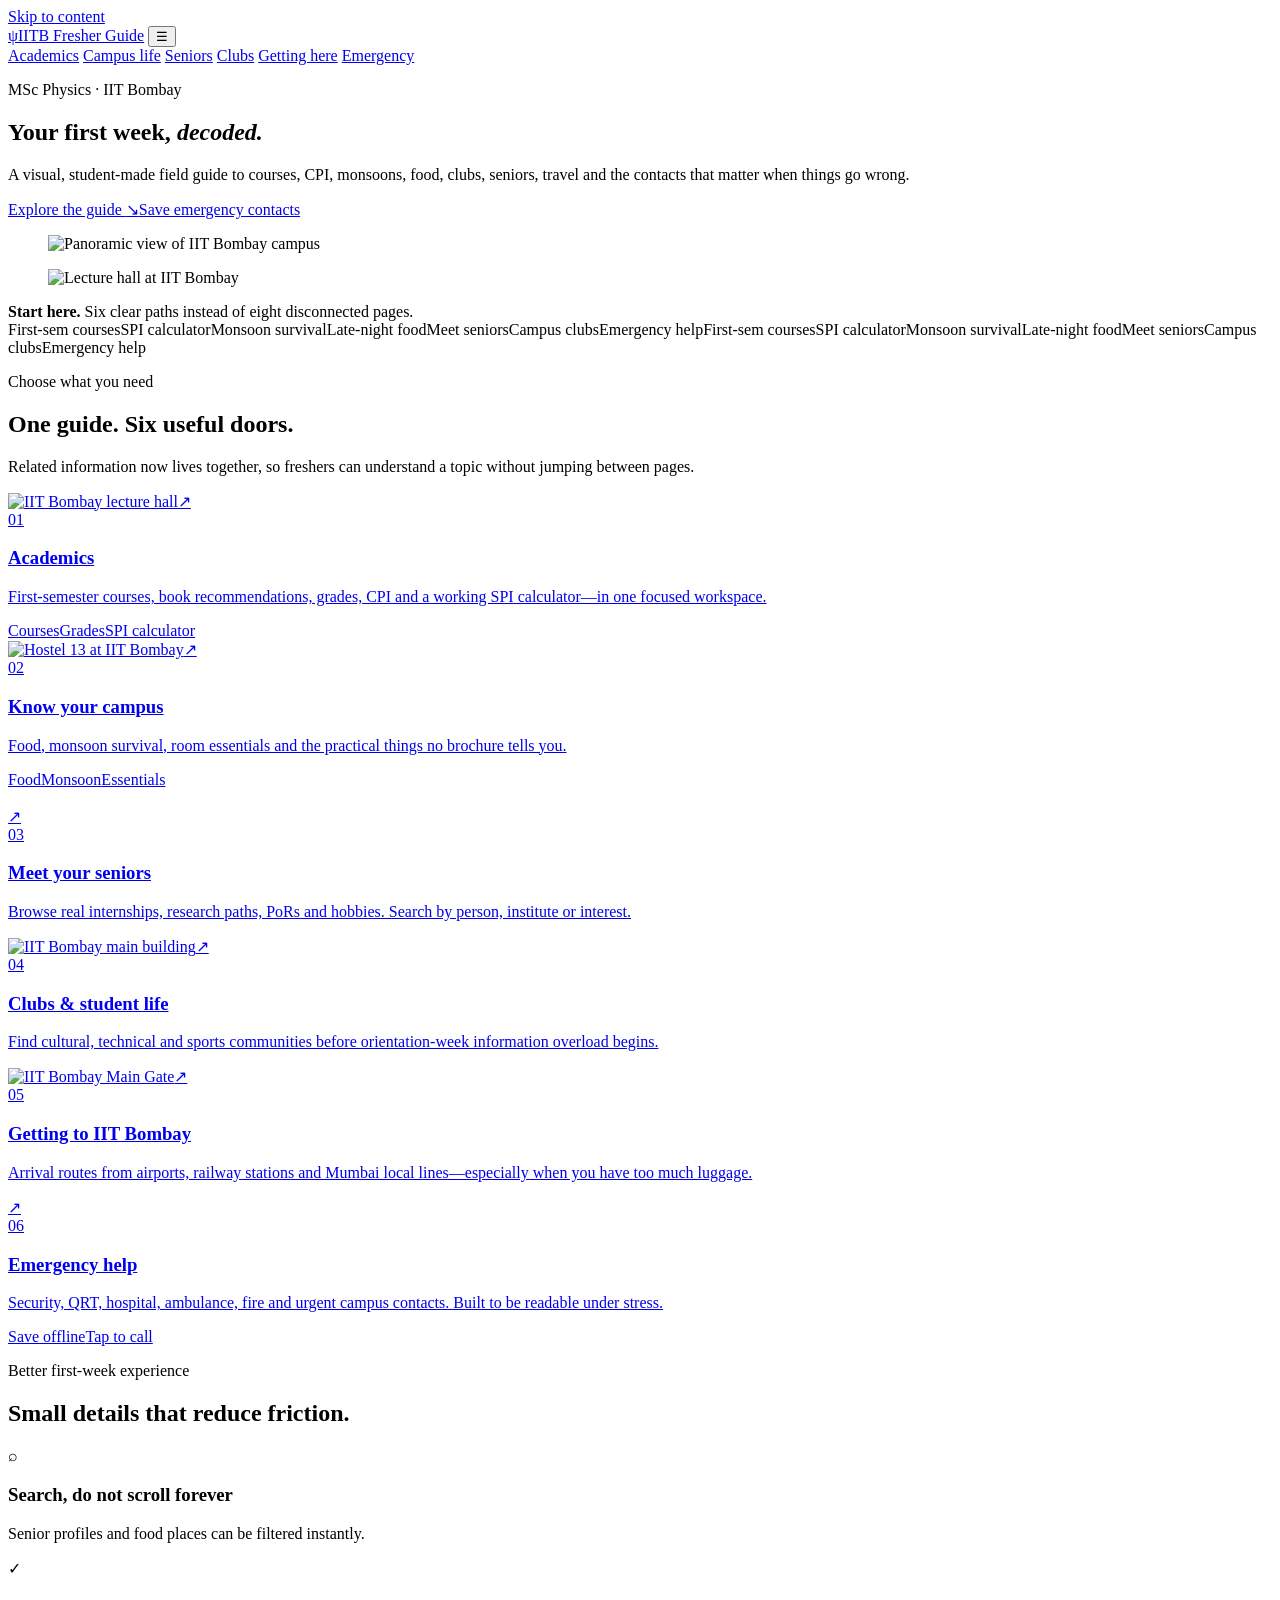
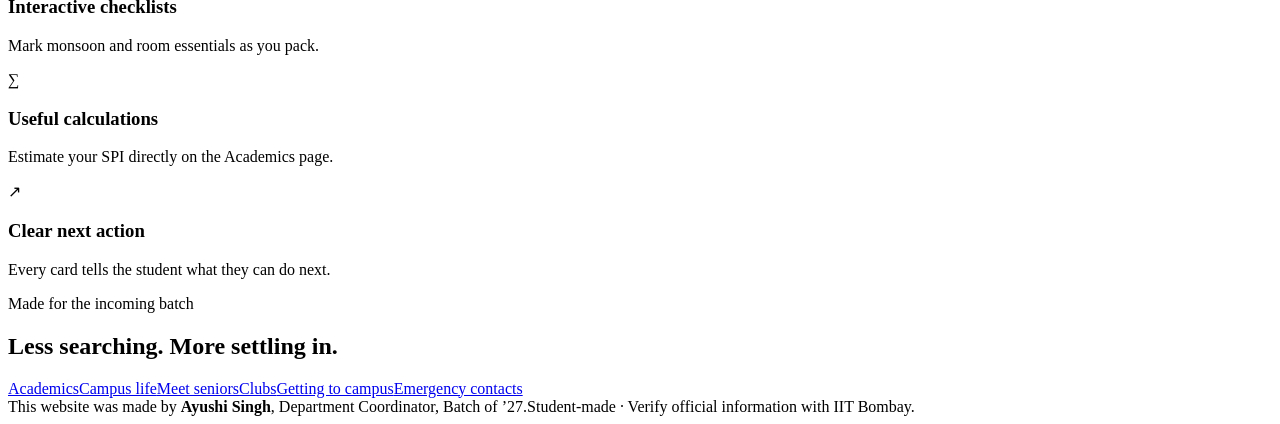
==== index.html @ 28202ece "Create index.html" ====
<!doctype html>
<html lang="en"><head><meta charset="utf-8"><meta name="viewport" content="width=device-width,initial-scale=1"><meta name="description" content="An interactive fresher guide for incoming IIT Bombay MSc Physics students."><meta name="theme-color" content="#111411"><title>IIT Bombay Fresher Guide — Physics</title><link rel="stylesheet" href="./styles.css"></head>
<body>
<a class="skip-link" href="#main">Skip to content</a>
<nav class="site-nav" aria-label="Primary navigation">
  <div class="shell nav-inner">
    <a class="brand" href="./index.html"><span class="brand-mark">ψ</span><span>IITB Fresher Guide</span></a>
    <button class="menu-toggle" type="button" aria-label="Open navigation" aria-expanded="false">☰</button>
    <div class="nav-links">
      <a href="./academics.html">Academics</a>
      <a href="./campus-life.html">Campus life</a>
      <a href="./seniors.html">Seniors</a>
      <a href="./clubs.html">Clubs</a>
      <a href="./transport.html">Getting here</a>
      <a class="nav-urgent" href="./emergency.html">Emergency</a>
    </div>
  </div>
</nav>
<main id="main">
  <section class="hero"><div class="shell hero-grid">
    <div class="reveal"><p class="kicker">MSc Physics · IIT Bombay</p><h1 class="display">Your first week, <em>decoded.</em></h1><p class="lede">A visual, student-made field guide to courses, CPI, monsoons, food, clubs, seniors, travel and the contacts that matter when things go wrong.</p><div class="hero-actions"><a class="btn btn-primary" href="#explore">Explore the guide <span>↘</span></a><a class="btn btn-secondary" href="./emergency.html">Save emergency contacts</a></div></div>
    <div class="hero-collage reveal" aria-label="IIT Bombay campus photographs"><figure class="photo photo-main"><img src="./assets/campus-pano.webp" alt="Panoramic view of IIT Bombay campus" fetchpriority="high"></figure><figure class="photo photo-small"><img src="./assets/lecture-hall.webp" alt="Lecture hall at IIT Bombay"></figure><aside class="photo-note"><strong>Start here.</strong> Six clear paths instead of eight disconnected pages.</aside></div>
  </div></section>
  <div class="marquee" aria-hidden="true"><div class="marquee-track"><span>First-sem courses</span><span>SPI calculator</span><span>Monsoon survival</span><span>Late-night food</span><span>Meet seniors</span><span>Campus clubs</span><span>Emergency help</span><span>First-sem courses</span><span>SPI calculator</span><span>Monsoon survival</span><span>Late-night food</span><span>Meet seniors</span><span>Campus clubs</span><span>Emergency help</span></div></div>

  <section class="section" id="explore"><div class="shell"><div class="section-head reveal"><div><p class="eyebrow">Choose what you need</p><h2 class="section-title">One guide. Six useful doors.</h2><p class="section-copy">Related information now lives together, so freshers can understand a topic without jumping between pages.</p></div></div>
  <div class="bento">
    <a class="bento-card span-7 tall reveal" href="./academics.html"><img src="./assets/lecture-hall.webp" alt="IIT Bombay lecture hall"><span class="card-arrow">↗</span><div class="card-content"><span class="card-number">01</span><h3 class="card-title">Academics</h3><p class="card-copy">First-semester courses, book recommendations, grades, CPI and a working SPI calculator—in one focused workspace.</p><div class="card-tags"><span>Courses</span><span>Grades</span><span>SPI calculator</span></div></div></a>
    <a class="bento-card span-5 tall reveal" href="./campus-life.html"><img src="./assets/hostel-h13.webp" alt="Hostel 13 at IIT Bombay"><span class="card-arrow">↗</span><div class="card-content"><span class="card-number">02</span><h3 class="card-title">Know your campus</h3><p class="card-copy">Food, monsoon survival, room essentials and the practical things no brochure tells you.</p><div class="card-tags"><span>Food</span><span>Monsoon</span><span>Essentials</span></div></div></a>
    <a class="bento-card span-5 medium solid-lavender reveal" href="./seniors.html"><div class="senior-mosaic" aria-hidden="true"><img src="https://drive.google.com/thumbnail?id=1Y97FGoVaqTLYI8d-_-VH3pjF8Ly6qwkF&sz=w200" alt=""><img src="https://drive.google.com/thumbnail?id=1Yv_o7B4kFop2kYGC566ys6Na90pJBGit&sz=w200" alt=""><img src="https://drive.google.com/thumbnail?id=15us_fdWoHVSFwFaozi2NuhaqJpPQPeFc&sz=w200" alt=""></div><span class="card-arrow">↗</span><div class="card-content"><span class="card-number">03</span><h3 class="card-title">Meet your seniors</h3><p class="card-copy">Browse real internships, research paths, PoRs and hobbies. Search by person, institute or interest.</p></div></a>
    <a class="bento-card span-7 medium reveal" href="./clubs.html"><img src="./assets/main-building.webp" alt="IIT Bombay main building"><span class="card-arrow">↗</span><div class="card-content"><span class="card-number">04</span><h3 class="card-title">Clubs & student life</h3><p class="card-copy">Find cultural, technical and sports communities before orientation-week information overload begins.</p></div></a>
    <a class="bento-card span-8 medium reveal" href="./transport.html"><img src="./assets/main-gate.webp" alt="IIT Bombay Main Gate"><span class="card-arrow">↗</span><div class="card-content"><span class="card-number">05</span><h3 class="card-title">Getting to IIT Bombay</h3><p class="card-copy">Arrival routes from airports, railway stations and Mumbai local lines—especially when you have too much luggage.</p></div></a>
    <a class="bento-card span-4 medium solid-clay reveal" href="./emergency.html"><span class="card-arrow">↗</span><div class="card-content"><span class="card-number">06</span><h3 class="card-title">Emergency help</h3><p class="card-copy">Security, QRT, hospital, ambulance, fire and urgent campus contacts. Built to be readable under stress.</p><div class="card-tags"><span>Save offline</span><span>Tap to call</span></div></div></a>
  </div></div></section>

  <section class="section"><div class="shell"><div class="section-head reveal"><div><p class="eyebrow">Better first-week experience</p><h2 class="section-title">Small details that reduce friction.</h2></div></div><div class="quick-grid">
    <article class="quick-item reveal"><span class="quick-icon">⌕</span><h3>Search, do not scroll forever</h3><p>Senior profiles and food places can be filtered instantly.</p></article>
    <article class="quick-item reveal"><span class="quick-icon">✓</span><h3>Interactive checklists</h3><p>Mark monsoon and room essentials as you pack.</p></article>
    <article class="quick-item reveal"><span class="quick-icon">∑</span><h3>Useful calculations</h3><p>Estimate your SPI directly on the Academics page.</p></article>
    <article class="quick-item reveal"><span class="quick-icon">↗</span><h3>Clear next action</h3><p>Every card tells the student what they can do next.</p></article>
  </div></div></section>
</main>
<footer class="site-footer">
  <div class="shell footer-main">
    <div><p class="eyebrow">Made for the incoming batch</p><h2 class="footer-title">Less searching. More settling in.</h2></div>
    <div class="footer-links"><a href="./academics.html">Academics</a><a href="./campus-life.html">Campus life</a><a href="./seniors.html">Meet seniors</a><a href="./clubs.html">Clubs</a><a href="./transport.html">Getting to campus</a><a href="./emergency.html">Emergency contacts</a></div>
  </div>
  <div class="shell credit-band"><span>This website was made by <strong>Ayushi Singh</strong>, Department Coordinator, Batch of ’27.</span><span>Student-made · Verify official information with IIT Bombay.</span></div>
</footer>
<script src="./site.js"></script></body></html>
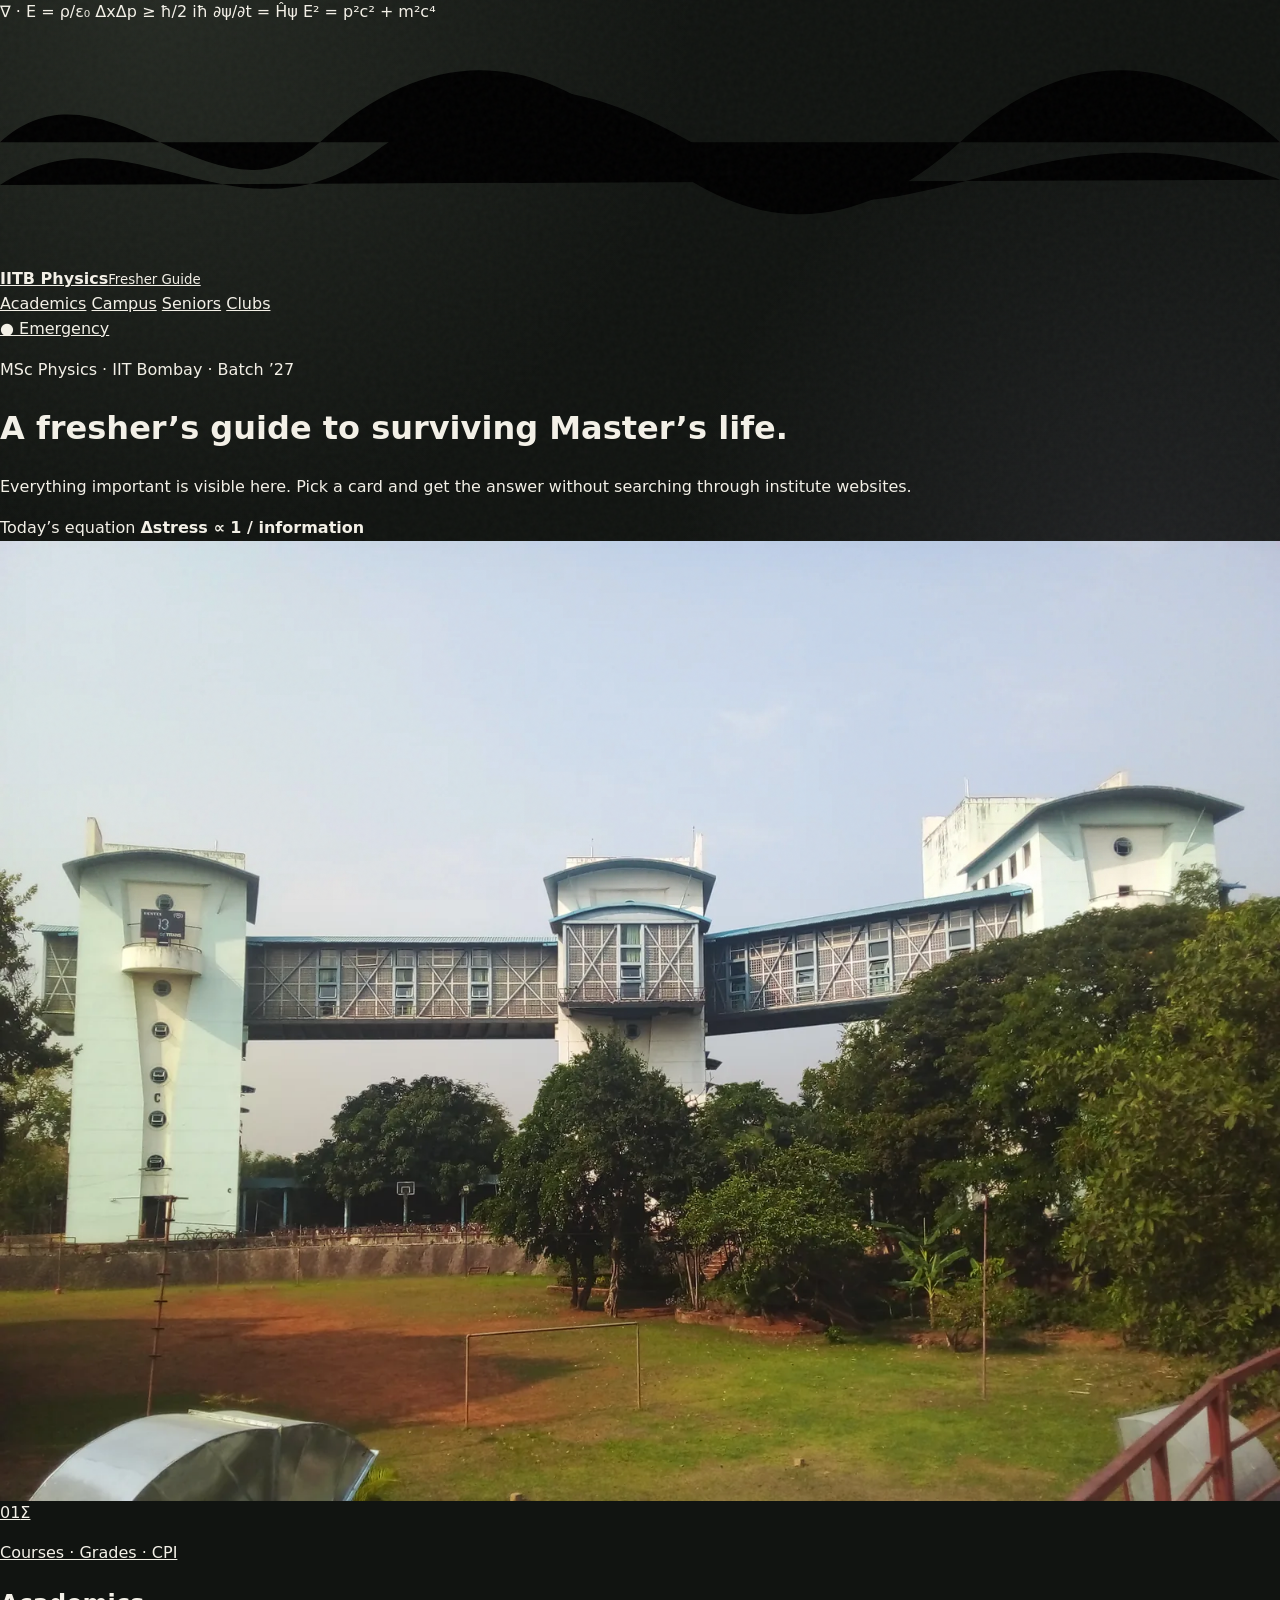
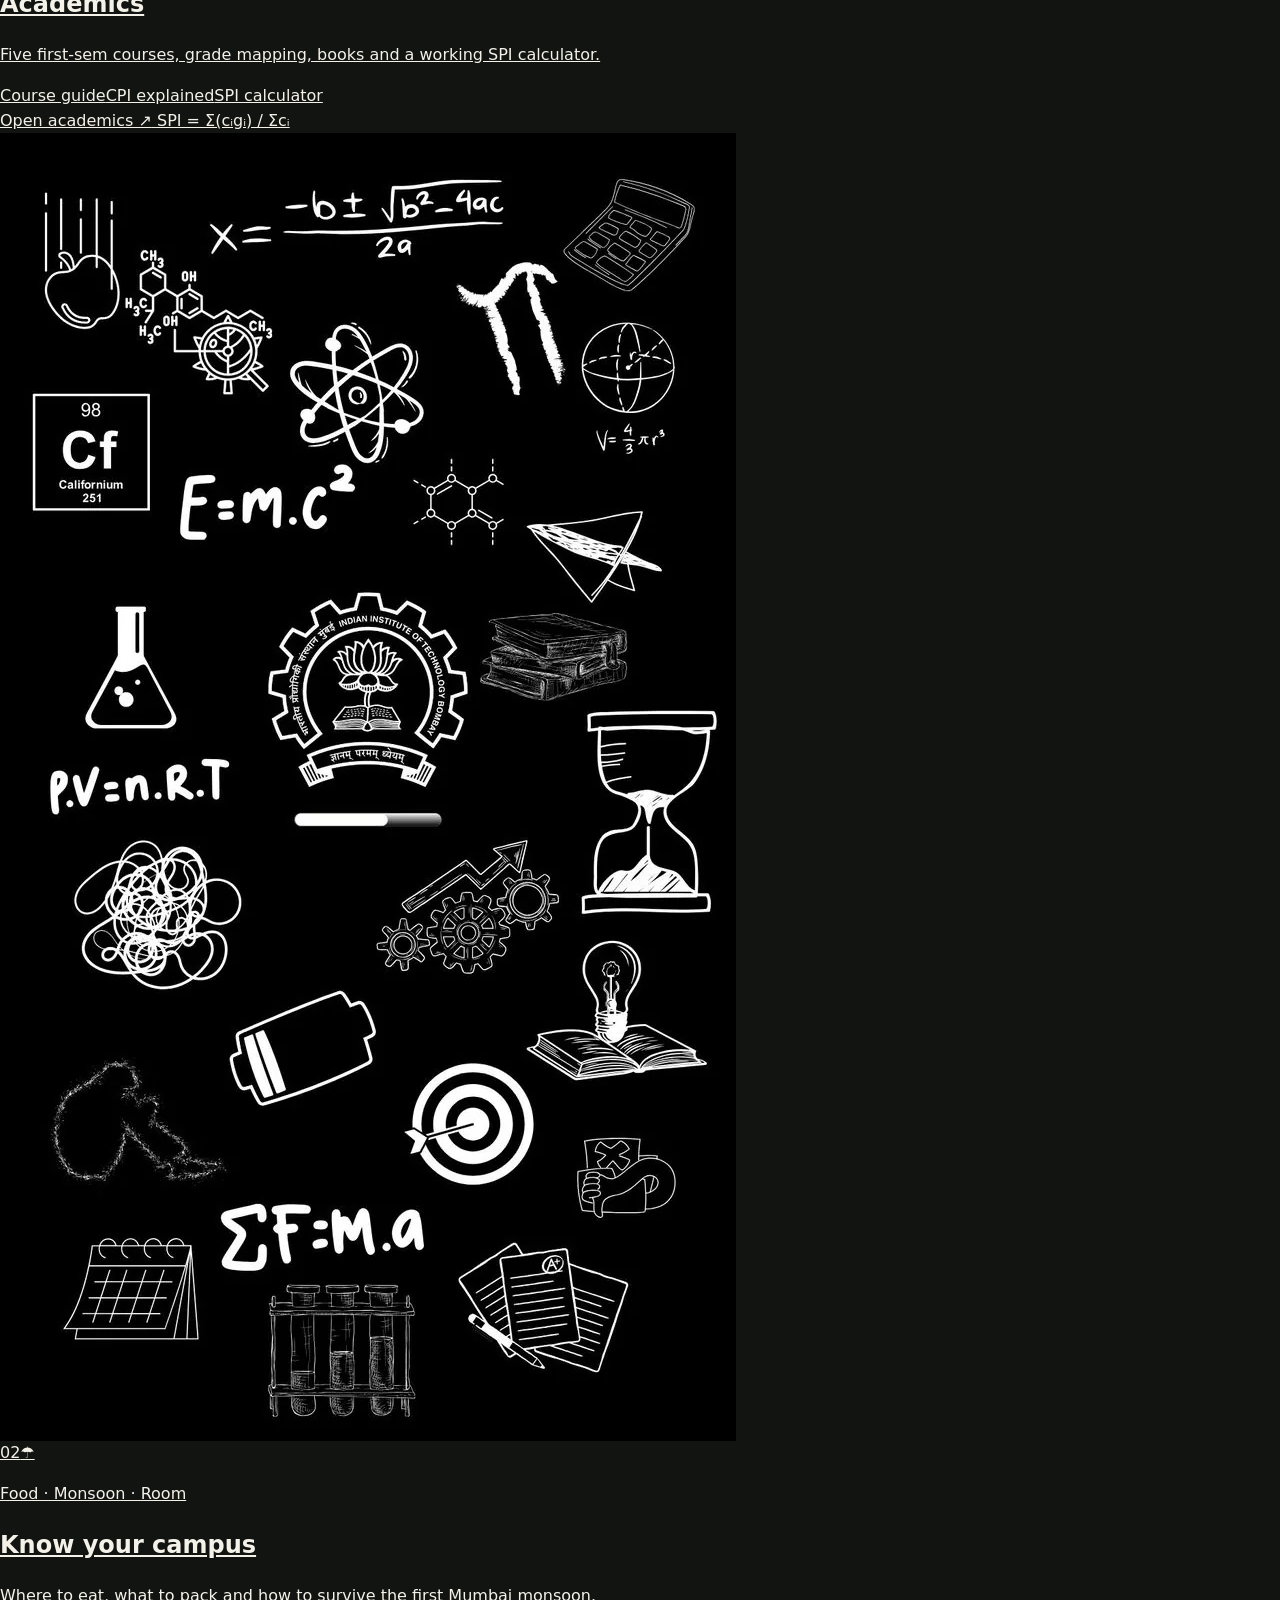
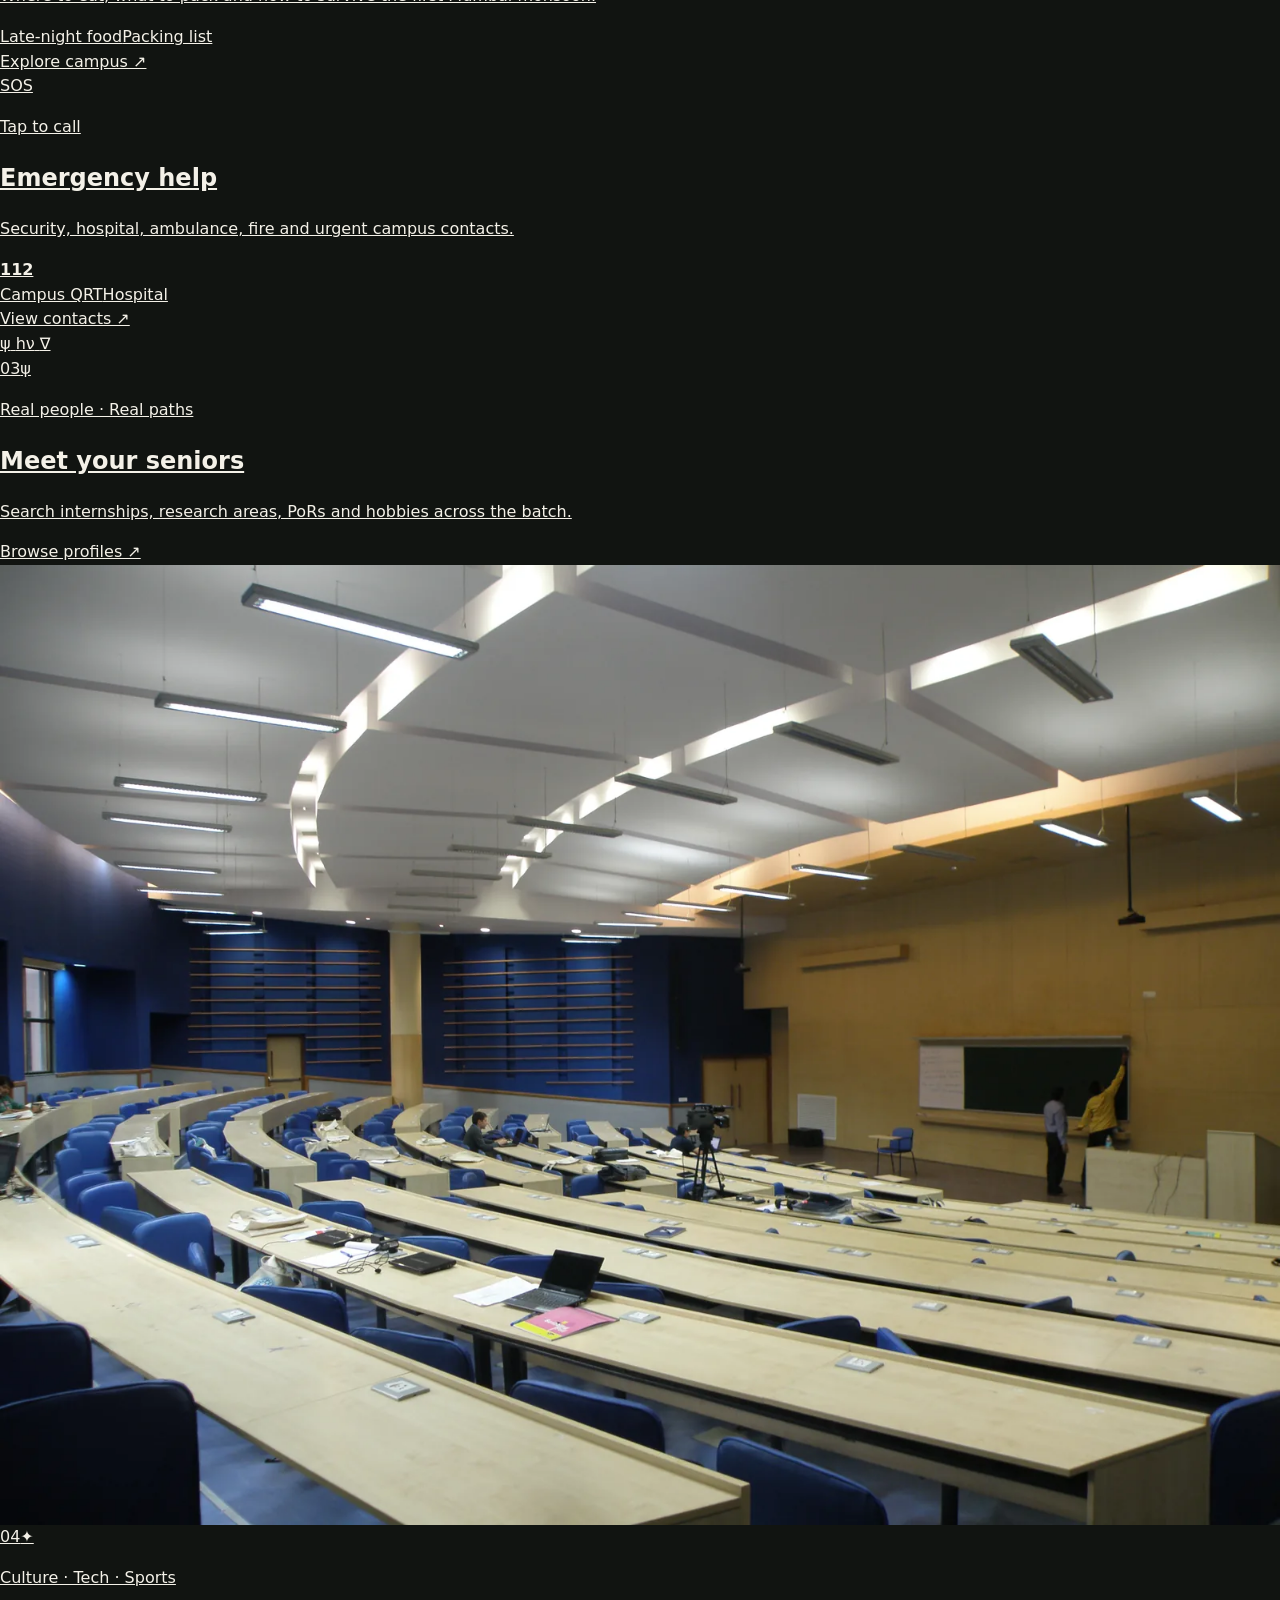
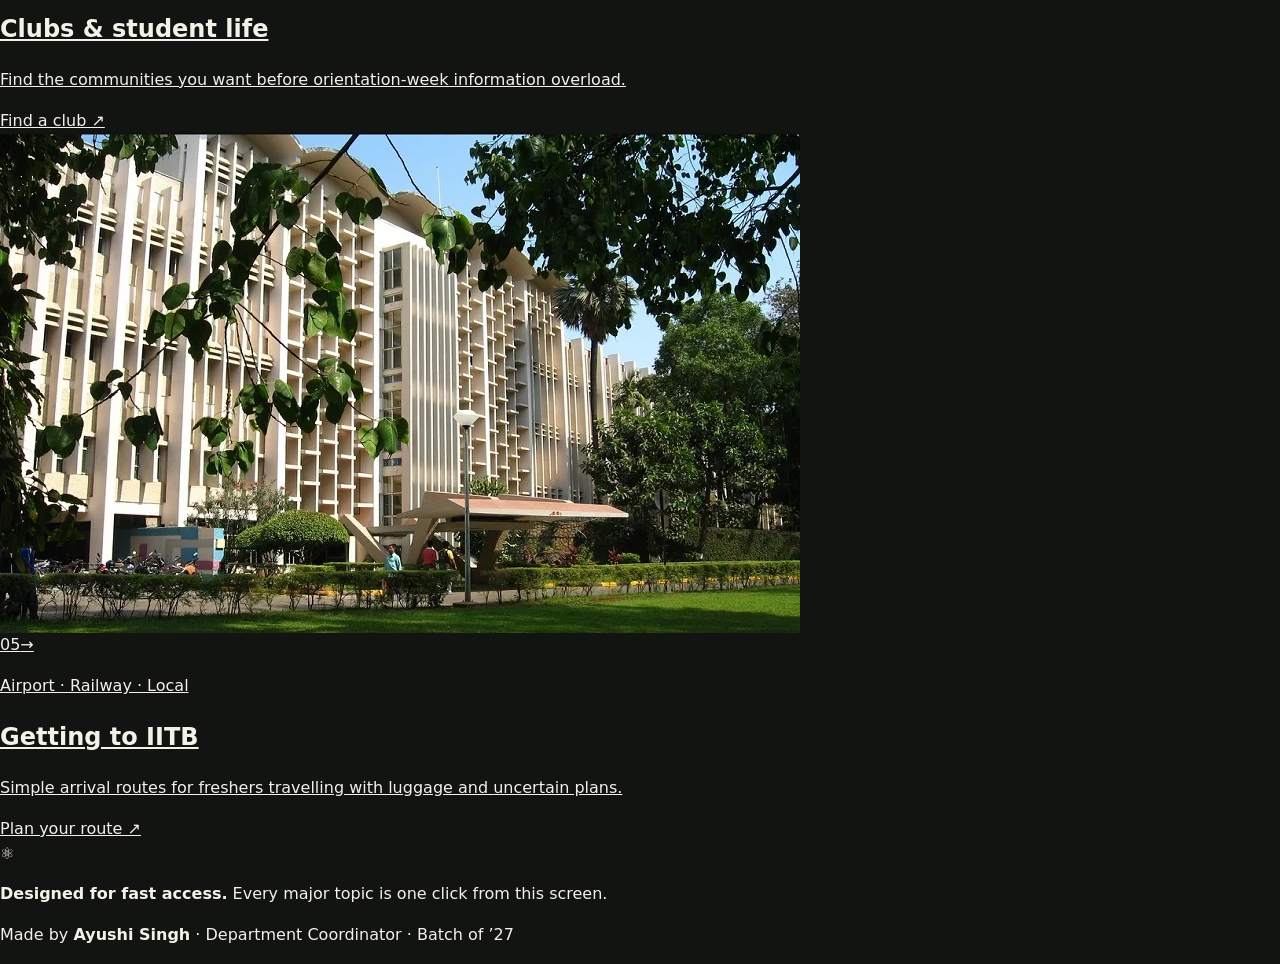
==== commit 1d610c2b: "Update index.html" ====
--- a/index.html
+++ b/index.html
@@ -1,50 +1,143 @@
 <!doctype html>
-<html lang="en"><head><meta charset="utf-8"><meta name="viewport" content="width=device-width,initial-scale=1"><meta name="description" content="An interactive fresher guide for incoming IIT Bombay MSc Physics students."><meta name="theme-color" content="#111411"><title>IIT Bombay Fresher Guide — Physics</title><link rel="stylesheet" href="./styles.css"></head>
-<body>
-<a class="skip-link" href="#main">Skip to content</a>
-<nav class="site-nav" aria-label="Primary navigation">
-  <div class="shell nav-inner">
-    <a class="brand" href="./index.html"><span class="brand-mark">ψ</span><span>IITB Fresher Guide</span></a>
-    <button class="menu-toggle" type="button" aria-label="Open navigation" aria-expanded="false">☰</button>
-    <div class="nav-links">
+<html lang="en">
+<head>
+  <meta charset="utf-8">
+  <meta name="viewport" content="width=device-width,initial-scale=1">
+  <meta name="description" content="A clear, colourful and interactive fresher guide for incoming IIT Bombay MSc Physics students.">
+  <meta name="theme-color" content="#0a0f1d">
+  <title>IIT Bombay Fresher Guide — Physics</title>
+  <link rel="stylesheet" href="./styles.css">
+</head>
+<body class="home physics-dashboard-page">
+  <a class="skip-link" href="#guide-grid">Skip to guide</a>
+
+  <div class="physics-sky" aria-hidden="true">
+    <span class="formula f1">∇ · E = ρ/ε₀</span>
+    <span class="formula f2">ΔxΔp ≥ ħ/2</span>
+    <span class="formula f3">iħ ∂ψ/∂t = Ĥψ</span>
+    <span class="formula f4">E² = p²c² + m²c⁴</span>
+    <svg class="wave-field" viewBox="0 0 1200 220" preserveAspectRatio="none">
+      <path d="M0,110 C100,20 200,200 300,110 S500,20 600,110 S800,200 900,110 S1100,20 1200,110" />
+      <path d="M0,150 C120,70 220,215 350,120 S560,55 700,140 S980,60 1200,145" />
+    </svg>
+  </div>
+
+  <nav class="dashboard-nav" aria-label="Primary navigation">
+    <a class="dashboard-brand" href="./index.html">
+      <span class="brand-orbit" aria-hidden="true"><i></i></span>
+      <span><strong>IITB Physics</strong><small>Fresher Guide</small></span>
+    </a>
+    <div class="dashboard-nav-links">
       <a href="./academics.html">Academics</a>
-      <a href="./campus-life.html">Campus life</a>
+      <a href="./campus-life.html">Campus</a>
       <a href="./seniors.html">Seniors</a>
       <a href="./clubs.html">Clubs</a>
-      <a href="./transport.html">Getting here</a>
-      <a class="nav-urgent" href="./emergency.html">Emergency</a>
     </div>
-  </div>
-</nav>
-<main id="main">
-  <section class="hero"><div class="shell hero-grid">
-    <div class="reveal"><p class="kicker">MSc Physics · IIT Bombay</p><h1 class="display">Your first week, <em>decoded.</em></h1><p class="lede">A visual, student-made field guide to courses, CPI, monsoons, food, clubs, seniors, travel and the contacts that matter when things go wrong.</p><div class="hero-actions"><a class="btn btn-primary" href="#explore">Explore the guide <span>↘</span></a><a class="btn btn-secondary" href="./emergency.html">Save emergency contacts</a></div></div>
-    <div class="hero-collage reveal" aria-label="IIT Bombay campus photographs"><figure class="photo photo-main"><img src="./assets/campus-pano.webp" alt="Panoramic view of IIT Bombay campus" fetchpriority="high"></figure><figure class="photo photo-small"><img src="./assets/lecture-hall.webp" alt="Lecture hall at IIT Bombay"></figure><aside class="photo-note"><strong>Start here.</strong> Six clear paths instead of eight disconnected pages.</aside></div>
-  </div></section>
-  <div class="marquee" aria-hidden="true"><div class="marquee-track"><span>First-sem courses</span><span>SPI calculator</span><span>Monsoon survival</span><span>Late-night food</span><span>Meet seniors</span><span>Campus clubs</span><span>Emergency help</span><span>First-sem courses</span><span>SPI calculator</span><span>Monsoon survival</span><span>Late-night food</span><span>Meet seniors</span><span>Campus clubs</span><span>Emergency help</span></div></div>
+    <a class="emergency-pill" href="./emergency.html"><span>●</span> Emergency</a>
+  </nav>
 
-  <section class="section" id="explore"><div class="shell"><div class="section-head reveal"><div><p class="eyebrow">Choose what you need</p><h2 class="section-title">One guide. Six useful doors.</h2><p class="section-copy">Related information now lives together, so freshers can understand a topic without jumping between pages.</p></div></div>
-  <div class="bento">
-    <a class="bento-card span-7 tall reveal" href="./academics.html"><img src="./assets/lecture-hall.webp" alt="IIT Bombay lecture hall"><span class="card-arrow">↗</span><div class="card-content"><span class="card-number">01</span><h3 class="card-title">Academics</h3><p class="card-copy">First-semester courses, book recommendations, grades, CPI and a working SPI calculator—in one focused workspace.</p><div class="card-tags"><span>Courses</span><span>Grades</span><span>SPI calculator</span></div></div></a>
-    <a class="bento-card span-5 tall reveal" href="./campus-life.html"><img src="./assets/hostel-h13.webp" alt="Hostel 13 at IIT Bombay"><span class="card-arrow">↗</span><div class="card-content"><span class="card-number">02</span><h3 class="card-title">Know your campus</h3><p class="card-copy">Food, monsoon survival, room essentials and the practical things no brochure tells you.</p><div class="card-tags"><span>Food</span><span>Monsoon</span><span>Essentials</span></div></div></a>
-    <a class="bento-card span-5 medium solid-lavender reveal" href="./seniors.html"><div class="senior-mosaic" aria-hidden="true"><img src="https://drive.google.com/thumbnail?id=1Y97FGoVaqTLYI8d-_-VH3pjF8Ly6qwkF&sz=w200" alt=""><img src="https://drive.google.com/thumbnail?id=1Yv_o7B4kFop2kYGC566ys6Na90pJBGit&sz=w200" alt=""><img src="https://drive.google.com/thumbnail?id=15us_fdWoHVSFwFaozi2NuhaqJpPQPeFc&sz=w200" alt=""></div><span class="card-arrow">↗</span><div class="card-content"><span class="card-number">03</span><h3 class="card-title">Meet your seniors</h3><p class="card-copy">Browse real internships, research paths, PoRs and hobbies. Search by person, institute or interest.</p></div></a>
-    <a class="bento-card span-7 medium reveal" href="./clubs.html"><img src="./assets/main-building.webp" alt="IIT Bombay main building"><span class="card-arrow">↗</span><div class="card-content"><span class="card-number">04</span><h3 class="card-title">Clubs & student life</h3><p class="card-copy">Find cultural, technical and sports communities before orientation-week information overload begins.</p></div></a>
-    <a class="bento-card span-8 medium reveal" href="./transport.html"><img src="./assets/main-gate.webp" alt="IIT Bombay Main Gate"><span class="card-arrow">↗</span><div class="card-content"><span class="card-number">05</span><h3 class="card-title">Getting to IIT Bombay</h3><p class="card-copy">Arrival routes from airports, railway stations and Mumbai local lines—especially when you have too much luggage.</p></div></a>
-    <a class="bento-card span-4 medium solid-clay reveal" href="./emergency.html"><span class="card-arrow">↗</span><div class="card-content"><span class="card-number">06</span><h3 class="card-title">Emergency help</h3><p class="card-copy">Security, QRT, hospital, ambulance, fire and urgent campus contacts. Built to be readable under stress.</p><div class="card-tags"><span>Save offline</span><span>Tap to call</span></div></div></a>
-  </div></div></section>
+  <main class="dashboard-main">
+    <header class="dashboard-intro">
+      <div>
+        <p class="dashboard-kicker">MSc Physics · IIT Bombay · Batch ’27</p>
+        <h1>A fresher’s guide to surviving <span>Master’s life.</span></h1>
+      </div>
+      <div class="intro-side">
+        <p>Everything important is visible here. Pick a card and get the answer without searching through institute websites.</p>
+        <div class="live-equation" aria-live="polite">
+          <span>Today’s equation</span>
+          <strong id="formula-ticker">Δstress ∝ 1 / information</strong>
+        </div>
+      </div>
+    </header>
 
-  <section class="section"><div class="shell"><div class="section-head reveal"><div><p class="eyebrow">Better first-week experience</p><h2 class="section-title">Small details that reduce friction.</h2></div></div><div class="quick-grid">
-    <article class="quick-item reveal"><span class="quick-icon">⌕</span><h3>Search, do not scroll forever</h3><p>Senior profiles and food places can be filtered instantly.</p></article>
-    <article class="quick-item reveal"><span class="quick-icon">✓</span><h3>Interactive checklists</h3><p>Mark monsoon and room essentials as you pack.</p></article>
-    <article class="quick-item reveal"><span class="quick-icon">∑</span><h3>Useful calculations</h3><p>Estimate your SPI directly on the Academics page.</p></article>
-    <article class="quick-item reveal"><span class="quick-icon">↗</span><h3>Clear next action</h3><p>Every card tells the student what they can do next.</p></article>
-  </div></div></section>
-</main>
-<footer class="site-footer">
-  <div class="shell footer-main">
-    <div><p class="eyebrow">Made for the incoming batch</p><h2 class="footer-title">Less searching. More settling in.</h2></div>
-    <div class="footer-links"><a href="./academics.html">Academics</a><a href="./campus-life.html">Campus life</a><a href="./seniors.html">Meet seniors</a><a href="./clubs.html">Clubs</a><a href="./transport.html">Getting to campus</a><a href="./emergency.html">Emergency contacts</a></div>
-  </div>
-  <div class="shell credit-band"><span>This website was made by <strong>Ayushi Singh</strong>, Department Coordinator, Batch of ’27.</span><span>Student-made · Verify official information with IIT Bombay.</span></div>
-</footer>
-<script src="./site.js"></script></body></html>
+    <section id="guide-grid" class="dashboard-grid" aria-label="Fresher guide sections">
+      <a class="dashboard-card academic-card card-wide" href="./academics.html" data-tilt>
+        <img src="./assets/lecture-hall.webp" alt="Lecture hall at IIT Bombay">
+        <div class="card-shade"></div>
+        <div class="card-topline"><span class="card-index">01</span><span class="card-symbol">Σ</span></div>
+        <div class="dashboard-card-content">
+          <p class="card-label">Courses · Grades · CPI</p>
+          <h2>Academics</h2>
+          <p>Five first-sem courses, grade mapping, books and a working SPI calculator.</p>
+          <div class="mini-links"><span>Course guide</span><span>CPI explained</span><span>SPI calculator</span></div>
+        </div>
+        <span class="open-card">Open academics ↗</span>
+        <span class="card-equation">SPI = Σ(cᵢgᵢ) / Σcᵢ</span>
+      </a>
+
+      <a class="dashboard-card campus-card card-medium" href="./campus-life.html" data-tilt>
+        <img src="./assets/hostel-h13.webp" alt="Hostel area at IIT Bombay">
+        <div class="card-shade"></div>
+        <div class="card-topline"><span class="card-index">02</span><span class="card-symbol">☂</span></div>
+        <div class="dashboard-card-content">
+          <p class="card-label">Food · Monsoon · Room</p>
+          <h2>Know your campus</h2>
+          <p>Where to eat, what to pack and how to survive the first Mumbai monsoon.</p>
+          <div class="mini-links"><span>Late-night food</span><span>Packing list</span></div>
+        </div>
+        <span class="open-card">Explore campus ↗</span>
+      </a>
+
+      <a class="dashboard-card emergency-card card-narrow" href="./emergency.html" data-tilt>
+        <div class="emergency-rings" aria-hidden="true"></div>
+        <div class="card-topline"><span class="card-index">SOS</span><span class="pulse-dot"></span></div>
+        <div class="dashboard-card-content">
+          <p class="card-label">Tap to call</p>
+          <h2>Emergency help</h2>
+          <p>Security, hospital, ambulance, fire and urgent campus contacts.</p>
+          <strong class="emergency-number">112</strong>
+          <div class="mini-links"><span>Campus QRT</span><span>Hospital</span></div>
+        </div>
+        <span class="open-card">View contacts ↗</span>
+      </a>
+
+      <a class="dashboard-card seniors-card card-third" href="./seniors.html" data-tilt>
+        <div class="portrait-stack physics-peer-stack" aria-hidden="true">
+          <span>ψ</span>
+          <span>hν</span>
+          <span>∇</span>
+        </div>
+        <div class="card-topline"><span class="card-index">03</span><span class="card-symbol">ψ</span></div>
+        <div class="dashboard-card-content">
+          <p class="card-label">Real people · Real paths</p>
+          <h2>Meet your seniors</h2>
+          <p>Search internships, research areas, PoRs and hobbies across the batch.</p>
+        </div>
+        <span class="open-card">Browse profiles ↗</span>
+      </a>
+
+      <a class="dashboard-card clubs-card card-third" href="./clubs.html" data-tilt>
+        <img src="./assets/main-building.webp" alt="IIT Bombay main building">
+        <div class="card-shade"></div>
+        <div class="card-topline"><span class="card-index">04</span><span class="card-symbol">✦</span></div>
+        <div class="dashboard-card-content">
+          <p class="card-label">Culture · Tech · Sports</p>
+          <h2>Clubs & student life</h2>
+          <p>Find the communities you want before orientation-week information overload.</p>
+        </div>
+        <span class="open-card">Find a club ↗</span>
+      </a>
+
+      <a class="dashboard-card transport-card card-third" href="./transport.html" data-tilt>
+        <img src="./assets/main-gate.webp" alt="IIT Bombay main gate">
+        <div class="card-shade"></div>
+        <div class="card-topline"><span class="card-index">05</span><span class="card-symbol">→</span></div>
+        <div class="dashboard-card-content">
+          <p class="card-label">Airport · Railway · Local</p>
+          <h2>Getting to IITB</h2>
+          <p>Simple arrival routes for freshers travelling with luggage and uncertain plans.</p>
+        </div>
+        <span class="open-card">Plan your route ↗</span>
+      </a>
+    </section>
+
+    <section class="dashboard-bottom" aria-label="Website information">
+      <div class="bottom-note"><span>⚛</span><p><strong>Designed for fast access.</strong> Every major topic is one click from this screen.</p></div>
+      <p class="maker-credit">Made by <strong>Ayushi Singh</strong> · Department Coordinator · Batch of ’27</p>
+    </section>
+  </main>
+
+  <script src="./site.js"></script>
+</body>
+</html>
--- a/styles.css
+++ b/styles.css
@@ -0,0 +1,287 @@
+
+:root {
+  --ink: #f4f1e8;
+  --muted: #b9b8b0;
+  --paper: #111411;
+  --paper-2: #171a17;
+  --paper-3: #20231f;
+  --sage: #a8b89a;
+  --sage-deep: #697b61;
+  --clay: #c9896b;
+  --lavender: #a99cc7;
+  --sand: #d3bd95;
+  --blue: #8faeb4;
+  --danger: #d66f62;
+  --line: rgba(244, 241, 232, .12);
+  --shadow: 0 22px 70px rgba(0,0,0,.35);
+  --radius-xl: 32px;
+  --radius-lg: 24px;
+  --radius-md: 16px;
+  --max: 1220px;
+}
+
+* { box-sizing: border-box; }
+html { scroll-behavior: smooth; }
+body {
+  margin: 0;
+  min-height: 100vh;
+  background:
+    radial-gradient(circle at 12% 0%, rgba(168,184,154,.13), transparent 34rem),
+    radial-gradient(circle at 90% 10%, rgba(169,156,199,.1), transparent 30rem),
+    var(--paper);
+  color: var(--ink);
+  font-family: Inter, ui-sans-serif, system-ui, -apple-system, BlinkMacSystemFont, "Segoe UI", sans-serif;
+  line-height: 1.55;
+  -webkit-font-smoothing: antialiased;
+}
+body::before {
+  content: "";
+  position: fixed;
+  inset: 0;
+  pointer-events: none;
+  opacity: .16;
+  z-index: 99;
+  background-image: url("data:image/svg+xml,%3Csvg viewBox='0 0 180 180' xmlns='http://www.w3.org/2000/svg'%3E%3Cfilter id='n'%3E%3CfeTurbulence type='fractalNoise' baseFrequency='.9' numOctaves='3' stitchTiles='stitch'/%3E%3C/filter%3E%3Crect width='100%25' height='100%25' filter='url(%23n)' opacity='.22'/%3E%3C/svg%3E");
+}
+a { color: inherit; }
+img { max-width: 100%; display: block; }
+button, input, select { font: inherit; }
+button { color: inherit; }
+
+.shell { width: min(calc(100% - 32px), var(--max)); margin-inline: auto; }
+.skip-link { position: fixed; top: 12px; left: 12px; z-index: 200; transform: translateY(-150%); background: var(--ink); color: var(--paper); padding: 10px 14px; border-radius: 10px; }
+.skip-link:focus { transform: translateY(0); }
+
+.site-nav {
+  position: sticky; top: 0; z-index: 80;
+  border-bottom: 1px solid transparent;
+  transition: background .25s ease, border-color .25s ease, backdrop-filter .25s ease;
+}
+.site-nav.scrolled { background: rgba(17,20,17,.82); border-color: var(--line); backdrop-filter: blur(18px); }
+.nav-inner { min-height: 74px; display:flex; align-items:center; justify-content:space-between; gap: 20px; }
+.brand { display:flex; align-items:center; gap:12px; text-decoration:none; font-weight:750; letter-spacing:-.02em; }
+.brand-mark { width:38px; height:38px; display:grid; place-items:center; border-radius:50%; background:var(--sage); color:#172016; font-family:Georgia,serif; font-size:20px; }
+.nav-links { display:flex; align-items:center; gap:8px; }
+.nav-links a { padding:10px 13px; color:var(--muted); text-decoration:none; border-radius:999px; font-size:.9rem; }
+.nav-links a:hover, .nav-links a[aria-current="page"] { color:var(--ink); background:rgba(244,241,232,.07); }
+.nav-urgent { border:1px solid rgba(214,111,98,.35)!important; color:#efb0a8!important; }
+.menu-toggle { display:none; width:44px; height:44px; border:1px solid var(--line); background:var(--paper-2); border-radius:50%; cursor:pointer; }
+
+.hero { padding:72px 0 64px; }
+.hero-grid { display:grid; grid-template-columns:1.04fr .96fr; align-items:center; gap:clamp(38px,7vw,96px); }
+.kicker { display:inline-flex; align-items:center; gap:10px; margin:0 0 20px; color:var(--sage); font-size:.78rem; text-transform:uppercase; letter-spacing:.18em; font-weight:800; }
+.kicker::before { content:""; width:34px; height:1px; background:currentColor; }
+.display { margin:0; max-width:760px; font-family:Georgia, "Times New Roman", serif; font-weight:500; line-height:.98; letter-spacing:-.055em; font-size:clamp(3.35rem,8vw,7.15rem); text-wrap:balance; }
+.display em { color:var(--sage); font-weight:400; }
+.lede { max-width:650px; margin:26px 0 0; color:var(--muted); font-size:clamp(1rem,1.8vw,1.18rem); }
+.hero-actions { display:flex; flex-wrap:wrap; gap:12px; margin-top:30px; }
+.btn { display:inline-flex; align-items:center; justify-content:center; gap:9px; min-height:48px; padding:0 18px; border:1px solid var(--line); border-radius:999px; text-decoration:none; font-weight:700; font-size:.92rem; transition:transform .2s ease, background .2s ease, border-color .2s ease; }
+.btn:hover { transform:translateY(-2px); }
+.btn-primary { background:var(--ink); color:var(--paper); border-color:var(--ink); }
+.btn-secondary { background:rgba(244,241,232,.04); }
+
+.hero-collage { position:relative; min-height:560px; }
+.photo { position:absolute; overflow:hidden; border-radius:var(--radius-xl); border:1px solid rgba(244,241,232,.18); box-shadow:var(--shadow); background:var(--paper-2); }
+.photo img { width:100%; height:100%; object-fit:cover; transition:transform .8s cubic-bezier(.2,.8,.2,1); }
+.photo:hover img { transform:scale(1.04); }
+.photo-main { inset:0 56px 70px 0; transform:rotate(-2.4deg); }
+.photo-small { width:42%; height:39%; right:0; bottom:0; transform:rotate(3deg); }
+.photo-note { position:absolute; right:2%; top:4%; width:190px; padding:18px; border-radius:20px; background:var(--sand); color:#242016; transform:rotate(4deg); box-shadow:var(--shadow); font-size:.87rem; }
+.photo-note strong { display:block; font-family:Georgia,serif; font-size:1.4rem; margin-bottom:5px; }
+
+.marquee { overflow:hidden; border-block:1px solid var(--line); background:rgba(244,241,232,.025); }
+.marquee-track { display:flex; width:max-content; gap:42px; padding:13px 0; color:#cac8bf; font-size:.78rem; letter-spacing:.14em; text-transform:uppercase; animation:marquee 28s linear infinite; }
+.marquee-track span::before { content:"✦"; color:var(--sage); margin-right:42px; }
+@keyframes marquee { to { transform:translateX(-50%); } }
+
+.section { padding:92px 0; }
+.section-head { display:grid; grid-template-columns:1fr auto; gap:24px; align-items:end; margin-bottom:34px; }
+.eyebrow { margin:0 0 8px; color:var(--sage); text-transform:uppercase; letter-spacing:.16em; font-size:.74rem; font-weight:800; }
+.section-title { margin:0; font-family:Georgia,serif; font-size:clamp(2.15rem,5vw,4.2rem); font-weight:500; line-height:1.03; letter-spacing:-.04em; }
+.section-copy { max-width:520px; margin:12px 0 0; color:var(--muted); }
+.text-link { color:var(--ink); text-underline-offset:5px; }
+
+.bento { display:grid; grid-template-columns:repeat(12,1fr); gap:18px; }
+.bento-card { position:relative; min-height:280px; overflow:hidden; border:1px solid var(--line); border-radius:var(--radius-lg); background:var(--paper-2); text-decoration:none; isolation:isolate; transition:transform .35s cubic-bezier(.2,.8,.2,1), border-color .3s ease; }
+.bento-card:hover { transform:translateY(-6px); border-color:rgba(244,241,232,.28); }
+.bento-card:focus-visible { outline:2px solid var(--sage); outline-offset:4px; }
+.bento-card img { position:absolute; inset:0; width:100%; height:100%; object-fit:cover; z-index:-2; transition:transform .7s cubic-bezier(.2,.8,.2,1); }
+.bento-card:hover img { transform:scale(1.045); }
+.bento-card::after { content:""; position:absolute; inset:0; z-index:-1; background:linear-gradient(180deg,transparent 12%,rgba(11,13,11,.24) 50%,rgba(11,13,11,.94) 100%); }
+.card-content { position:absolute; inset:auto 0 0; padding:26px; }
+.card-number { display:inline-grid; place-items:center; width:34px; height:34px; border-radius:50%; background:rgba(244,241,232,.12); backdrop-filter:blur(12px); font-size:.73rem; margin-bottom:42px; }
+.card-title { margin:0; font-family:Georgia,serif; font-size:clamp(1.8rem,3vw,2.75rem); font-weight:500; letter-spacing:-.035em; }
+.card-copy { max-width:520px; margin:9px 0 0; color:#cfcec7; font-size:.94rem; }
+.card-tags { display:flex; flex-wrap:wrap; gap:7px; margin-top:16px; }
+.card-tags span { padding:6px 10px; border-radius:999px; background:rgba(244,241,232,.1); color:#e2e0d8; font-size:.72rem; }
+.card-arrow { position:absolute; top:22px; right:22px; width:46px; height:46px; display:grid; place-items:center; border-radius:50%; background:rgba(17,20,17,.72); backdrop-filter:blur(12px); font-size:1.15rem; transition:transform .3s ease; }
+.bento-card:hover .card-arrow { transform:rotate(45deg); }
+.span-7 { grid-column:span 7; }
+.span-5 { grid-column:span 5; }
+.span-4 { grid-column:span 4; }
+.span-8 { grid-column:span 8; }
+.tall { min-height:470px; }
+.medium { min-height:350px; }
+.solid-sage { background:var(--sage-deep); }
+.solid-clay { background:#6d4033; }
+.solid-lavender { background:#554d68; }
+.solid-sage::after, .solid-clay::after, .solid-lavender::after { background:linear-gradient(180deg,rgba(0,0,0,.03),rgba(0,0,0,.42)); }
+
+.senior-mosaic { position:absolute; inset:24px 24px auto auto; display:flex; }
+.senior-mosaic img, .senior-mosaic .avatar-dot { width:58px; height:58px; margin-left:-12px; border-radius:50%; object-fit:cover; object-position:center 25%; border:3px solid #554d68; background:var(--paper-3); }
+
+.quick-grid { display:grid; grid-template-columns:repeat(4,1fr); gap:14px; }
+.quick-item { padding:22px; border:1px solid var(--line); border-radius:var(--radius-md); background:rgba(244,241,232,.03); }
+.quick-icon { width:42px; height:42px; display:grid; place-items:center; border-radius:14px; background:rgba(168,184,154,.13); color:var(--sage); margin-bottom:28px; }
+.quick-item h3 { margin:0 0 6px; font-size:1rem; }
+.quick-item p { margin:0; color:var(--muted); font-size:.84rem; }
+
+.page-hero { padding:56px 0 54px; }
+.page-hero-grid { display:grid; grid-template-columns:1fr .82fr; gap:55px; align-items:center; }
+.page-title { margin:0; font-family:Georgia,serif; font-size:clamp(3.2rem,8vw,6.6rem); line-height:.97; letter-spacing:-.055em; font-weight:500; }
+.page-title em { color:var(--sage); }
+.page-visual { height:430px; border-radius:var(--radius-xl); overflow:hidden; border:1px solid var(--line); box-shadow:var(--shadow); }
+.page-visual img { width:100%; height:100%; object-fit:cover; }
+
+.tab-bar { position:sticky; top:74px; z-index:40; display:flex; gap:8px; padding:8px; margin:0 auto 34px; width:max-content; max-width:100%; overflow:auto; border:1px solid var(--line); border-radius:999px; background:rgba(23,26,23,.85); backdrop-filter:blur(18px); }
+.tab-button { border:0; background:transparent; color:var(--muted); padding:10px 17px; border-radius:999px; cursor:pointer; white-space:nowrap; }
+.tab-button.active { background:var(--ink); color:var(--paper); }
+.tab-panel { display:none; }
+.tab-panel.active { display:block; animation:panel-in .36s ease both; }
+@keyframes panel-in { from { opacity:0; transform:translateY(9px); } }
+
+.content-grid { display:grid; grid-template-columns:repeat(12,1fr); gap:18px; }
+.panel { border:1px solid var(--line); border-radius:var(--radius-lg); background:var(--paper-2); padding:clamp(22px,4vw,38px); }
+.panel h2, .panel h3 { margin-top:0; font-family:Georgia,serif; font-weight:500; letter-spacing:-.025em; }
+.panel h2 { font-size:clamp(2rem,4vw,3.3rem); }
+.panel h3 { font-size:1.55rem; }
+.panel p { color:var(--muted); }
+.panel.span-8, .panel.span-4, .panel.span-6 { min-height:100%; }
+.span-6 { grid-column:span 6; }
+
+.course-list { display:grid; gap:12px; }
+.course { border:1px solid var(--line); border-radius:18px; overflow:hidden; background:rgba(244,241,232,.025); }
+.course summary { display:grid; grid-template-columns:70px 1fr auto; align-items:center; gap:16px; padding:20px; cursor:pointer; list-style:none; }
+.course summary::-webkit-details-marker { display:none; }
+.course-code { color:var(--sage); font-size:.77rem; font-weight:800; letter-spacing:.08em; }
+.course-title { font-weight:750; }
+.course-plus { width:34px; height:34px; display:grid; place-items:center; border-radius:50%; background:rgba(244,241,232,.06); transition:transform .25s ease; }
+.course[open] .course-plus { transform:rotate(45deg); }
+.course-body { padding:0 20px 22px 106px; color:var(--muted); }
+.book-list { margin:9px 0 0; padding-left:18px; }
+
+.grade-ladder { display:grid; gap:9px; }
+.grade-row { display:grid; grid-template-columns:72px 60px 1fr; align-items:center; gap:12px; padding:13px 15px; border-radius:14px; background:rgba(244,241,232,.035); }
+.grade-letter { font-weight:850; color:var(--sage); }
+.grade-point { font-family:Georgia,serif; font-size:1.3rem; }
+
+.calculator { display:grid; gap:14px; }
+.calc-row { display:grid; grid-template-columns:1.5fr .65fr 1fr 42px; gap:10px; }
+.field { width:100%; min-height:46px; border:1px solid var(--line); border-radius:12px; background:#0e110e; color:var(--ink); padding:0 12px; }
+.remove-row { border:1px solid var(--line); background:transparent; border-radius:12px; cursor:pointer; }
+.calc-actions { display:flex; gap:10px; flex-wrap:wrap; }
+.calc-result { margin-top:12px; padding:24px; border-radius:20px; background:var(--sage); color:#172016; }
+.calc-result strong { display:block; font-family:Georgia,serif; font-size:3.8rem; line-height:1; }
+
+.filters { display:flex; flex-wrap:wrap; gap:8px; margin-bottom:22px; }
+.filter-chip { border:1px solid var(--line); background:transparent; color:var(--muted); padding:9px 13px; border-radius:999px; cursor:pointer; }
+.filter-chip.active { background:var(--sage); color:#172016; border-color:var(--sage); }
+.food-grid { display:grid; grid-template-columns:repeat(3,1fr); gap:14px; }
+.food-card { border:1px solid var(--line); border-radius:18px; padding:20px; background:rgba(244,241,232,.025); transition:transform .2s ease, border-color .2s ease; }
+.food-card:hover { transform:translateY(-3px); border-color:rgba(168,184,154,.45); }
+.food-card h3 { margin:0 0 6px; font-family:Georgia,serif; font-size:1.45rem; font-weight:500; }
+.food-meta { display:flex; gap:7px; flex-wrap:wrap; margin-bottom:15px; }
+.food-meta span { color:var(--sage); font-size:.72rem; }
+.food-card p { min-height:66px; }
+.map-link { display:inline-flex; gap:7px; color:var(--ink); text-underline-offset:4px; font-size:.88rem; }
+
+.checklist { display:grid; gap:10px; }
+.check { display:flex; gap:14px; align-items:flex-start; padding:16px; border:1px solid var(--line); border-radius:15px; background:rgba(244,241,232,.025); cursor:pointer; }
+.check input { margin-top:4px; accent-color:var(--sage); }
+.check.done { opacity:.55; }
+.check.done strong { text-decoration:line-through; }
+.check small { display:block; color:var(--muted); margin-top:3px; }
+
+.senior-controls { display:grid; grid-template-columns:1fr auto; gap:14px; margin-bottom:26px; }
+.search-box { min-height:50px; padding:0 16px; border:1px solid var(--line); border-radius:999px; background:var(--paper-2); color:var(--ink); }
+.senior-grid { display:grid; grid-template-columns:repeat(3,1fr); gap:16px; }
+.senior-card { overflow:hidden; border:1px solid var(--line); border-radius:22px; background:var(--paper-2); transition:transform .3s ease, border-color .3s ease; }
+.senior-card:hover { transform:translateY(-5px); border-color:rgba(168,184,154,.38); }
+.senior-photo { aspect-ratio:4/3; overflow:hidden; background:linear-gradient(145deg,#283028,#171a17); }
+.senior-photo img { width:100%; height:100%; object-fit:cover; object-position:center 24%; }
+.senior-fallback { height:100%; display:grid; place-items:center; font-family:Georgia,serif; font-size:3rem; color:var(--sage); }
+.senior-body { padding:20px; }
+.senior-body h2 { margin:0; font-family:Georgia,serif; font-size:1.65rem; font-weight:500; }
+.senior-badge { display:inline-flex; margin-top:8px; padding:5px 9px; border-radius:999px; background:rgba(168,184,154,.12); color:var(--sage); font-size:.68rem; text-transform:uppercase; letter-spacing:.08em; }
+.senior-info { margin-top:18px; display:grid; gap:12px; }
+.senior-info div { border-top:1px solid var(--line); padding-top:11px; }
+.senior-info small { display:block; color:var(--sage); text-transform:uppercase; letter-spacing:.08em; font-size:.65rem; margin-bottom:3px; }
+.senior-info p { margin:0; color:#d4d2cb; font-size:.88rem; }
+.senior-details { margin-top:14px; }
+.senior-details summary { cursor:pointer; color:var(--lavender); }
+.empty-state { grid-column:1/-1; padding:50px; text-align:center; border:1px dashed var(--line); border-radius:22px; color:var(--muted); }
+
+.info-strip { display:grid; grid-template-columns:repeat(3,1fr); gap:14px; }
+.info-strip > div { padding:20px; border-radius:18px; background:rgba(244,241,232,.035); border:1px solid var(--line); }
+.info-strip strong { display:block; font-family:Georgia,serif; font-size:2rem; color:var(--sage); }
+
+.site-footer { margin-top:70px; border-top:1px solid var(--line); }
+.footer-main { display:grid; grid-template-columns:1.2fr 1fr; gap:40px; padding:54px 0 32px; }
+.footer-title { margin:0; font-family:Georgia,serif; font-size:2.25rem; font-weight:500; }
+.footer-links { display:grid; grid-template-columns:repeat(2,1fr); gap:10px; }
+.footer-links a { color:var(--muted); text-decoration:none; }
+.footer-links a:hover { color:var(--ink); }
+.credit-band { padding:16px 0 20px; border-top:1px solid var(--line); color:var(--muted); font-size:.82rem; display:flex; justify-content:space-between; gap:20px; flex-wrap:wrap; }
+.credit-band strong { color:var(--ink); }
+
+.reveal { opacity:0; transform:translateY(22px); transition:opacity .7s ease, transform .7s ease; }
+.reveal.visible { opacity:1; transform:none; }
+
+@media (max-width: 980px) {
+  .hero-grid, .page-hero-grid { grid-template-columns:1fr; }
+  .hero-collage { min-height:490px; }
+  .span-7,.span-5,.span-4,.span-8,.span-6 { grid-column:span 12; }
+  .tall,.medium { min-height:390px; }
+  .quick-grid { grid-template-columns:repeat(2,1fr); }
+  .food-grid,.senior-grid { grid-template-columns:repeat(2,1fr); }
+  .footer-main { grid-template-columns:1fr; }
+}
+
+@media (max-width: 760px) {
+  .nav-links { display:none; position:absolute; top:68px; left:16px; right:16px; padding:12px; flex-direction:column; align-items:stretch; border:1px solid var(--line); border-radius:20px; background:rgba(17,20,17,.96); backdrop-filter:blur(18px); }
+  .nav-links.open { display:flex; }
+  .nav-links a { padding:12px 14px; }
+  .menu-toggle { display:grid; place-items:center; }
+  .hero { padding-top:42px; }
+  .hero-collage { min-height:400px; }
+  .photo-main { inset:0 36px 55px 0; }
+  .photo-note { width:155px; font-size:.75rem; }
+  .section { padding:68px 0; }
+  .section-head { grid-template-columns:1fr; }
+  .section-head .btn { justify-self:start; }
+  .food-grid,.senior-grid { grid-template-columns:1fr; }
+  .senior-controls { grid-template-columns:1fr; }
+  .calc-row { grid-template-columns:1fr 80px 1fr 42px; }
+  .info-strip { grid-template-columns:1fr; }
+  .page-visual { height:330px; }
+}
+
+@media (max-width: 520px) {
+  .shell { width:min(calc(100% - 20px),var(--max)); }
+  .display { font-size:3.35rem; }
+  .hero-collage { min-height:350px; }
+  .photo-note { display:none; }
+  .quick-grid { grid-template-columns:1fr; }
+  .card-content { padding:22px; }
+  .calc-row { grid-template-columns:1fr 74px; }
+  .calc-row .grade-select { grid-column:1; }
+  .remove-row { grid-column:2; grid-row:2; }
+  .course summary { grid-template-columns:58px 1fr auto; padding:16px; }
+  .course-body { padding:0 16px 18px; }
+  .grade-row { grid-template-columns:60px 48px 1fr; font-size:.84rem; }
+}
+
+@media (prefers-reduced-motion: reduce) {
+  *,*::before,*::after { scroll-behavior:auto!important; animation:none!important; transition-duration:.01ms!important; }
+  .reveal { opacity:1; transform:none; }
+}
